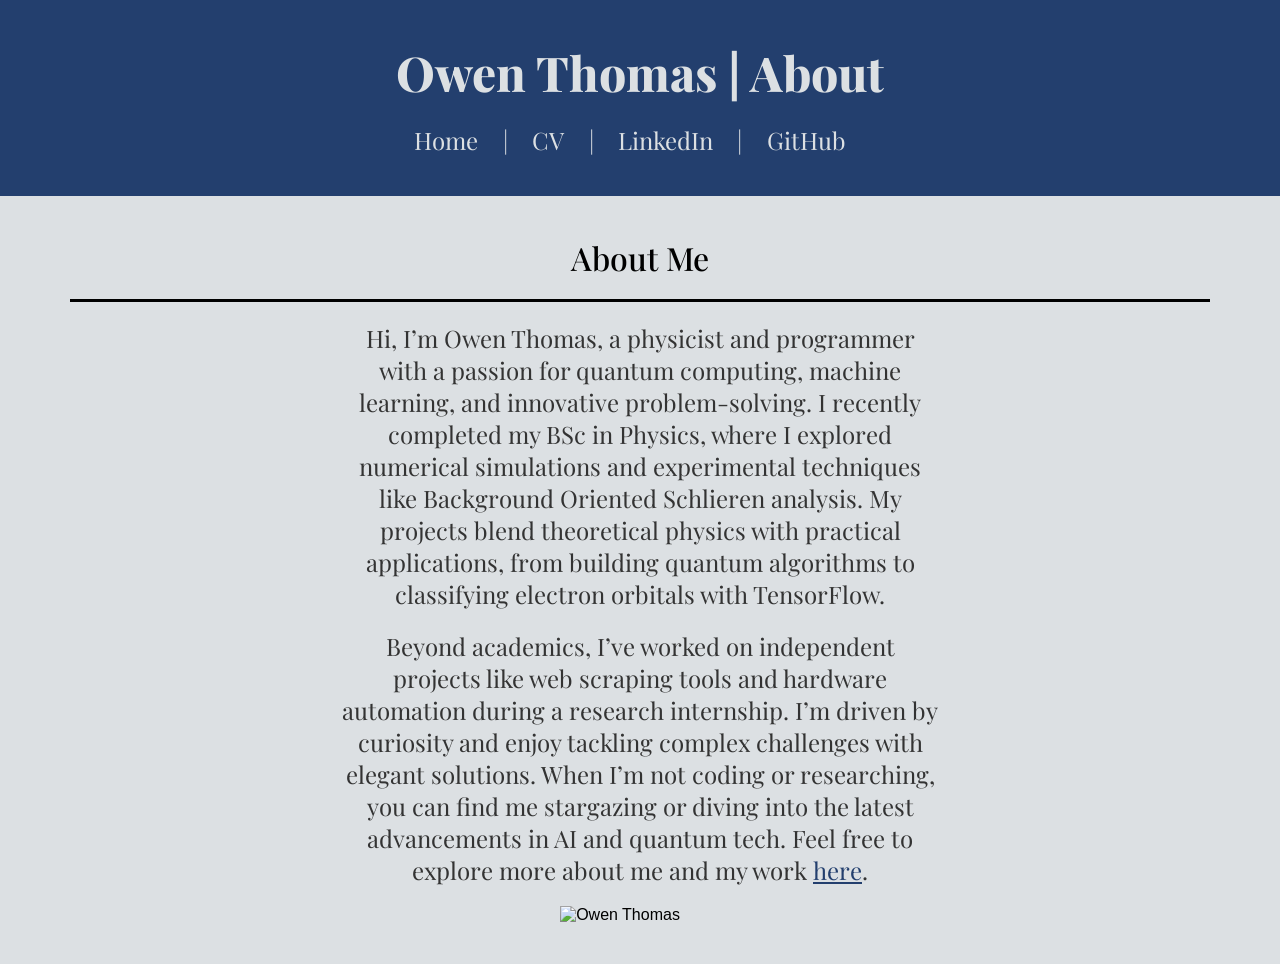
==== about.html @ 5ff23d56 "Initial commit of portfolio website" ====
<!DOCTYPE html>
<html lang="en">
<head>
    <link href="style.css" rel="stylesheet" type="text/css">
    <link rel="stylesheet" href="https://cdnjs.cloudflare.com/ajax/libs/animate.css/4.1.1/animate.min.css"/>
    <link rel="preconnect" href="https://fonts.googleapis.com">
    <link rel="preconnect" href="https://fonts.gstatic.com" crossorigin>
    <link href="https://fonts.googleapis.com/css2?family=Protest+Strike&display=swap" rel="stylesheet">
    <link href="https://fonts.googleapis.com/css2?family=Oswald:wght@300;500;700&display=swap" rel="stylesheet">
    <link href="https://fonts.googleapis.com/css2?family=Playfair+Display&display=swap" rel="stylesheet">
    <link href="https://fonts.googleapis.com/css2?family=Fjalla+One&display=swap" rel="stylesheet">
    <link href="https://fonts.googleapis.com/css2?family=DM+Serif+Display:ital@1&display=swap" rel="stylesheet">
    <meta charset="UTF-8">
    <meta name="viewport" content="width=device-width, initial-scale=1.0">
    <title>Owen Thomas | About</title>
</head>
<body>
<header>
    <h1>Owen Thomas | About</h1>
    <ul class="horizontal-list">
        <a href="index.html"><li>Home</li></a>
        <li class="separator">|</li>
        <a href="Owen_Thomas_CV.pdf" target="_blank"><li>CV</li></a>
        <li class="separator">|</li>
        <a href="https://www.linkedin.com/in/owen-thomas-798082249/" target="_blank"><li>LinkedIn</li></a>
        <li class="separator">|</li>
        <a href="https://github.com/ojthomas7" target="_blank"><li>GitHub</li></a>
    </ul>
</header>
<main>
    <section class="project-section">
        <h2 class="project-page-title">About Me</h2>
        <div class="horizontal-line"></div>
        <div class="project-content">
            <div class="project-text">
                <p>
                    Hi, I’m Owen Thomas, a physicist and programmer with a passion for quantum computing, machine learning, and innovative problem-solving. I recently completed my BSc in Physics, where I explored numerical simulations and experimental techniques like Background Oriented Schlieren analysis. My projects blend theoretical physics with practical applications, from building quantum algorithms to classifying electron orbitals with TensorFlow.
                </p>
                <p>
                    Beyond academics, I’ve worked on independent projects like web scraping tools and hardware automation during a research internship. I’m driven by curiosity and enjoy tackling complex challenges with elegant solutions. When I’m not coding or researching, you can find me stargazing or diving into the latest advancements in AI and quantum tech. Feel free to explore more about me and my work <a href="https://github.com/ojthomas7" target="_blank" class="inline-repo-link"><u>here</u></a>.
                </p>
                <p>

                </p>
                <img src="profile.jpg" alt="Owen Thomas" class="project-page-image">
            </div>
        </div>
    </section>
</main>
</body>
</html>
---- style.css ----
/* Basic reset for margin and padding */
* {
    margin: 0;
    padding: 0;
    box-sizing: border-box;
}

/* Keyframes for fade-in effect */
@keyframes fadeIn {
    from { opacity: 0; }
    to { opacity: 1; }
}

body {
    font-family: Arial, sans-serif;
    background-color: #dce0e3;
}

header {
    background-color: #233f6e;
    padding: 40px;
    text-align: center;
}

h1 {
    font-family: 'Playfair Display', serif;
    font-weight: 800;
    font-size: xxx-large;
    background-color: #233f6e;
    color: #dce0e3;
}

body.animate h1 {
    opacity: 0;
    animation: fadeIn 0.8s ease-in forwards;
}

.horizontal-list {
    list-style-type: none;
    padding-left: 0;
    text-align: center;
}

.horizontal-list li {
    display: inline-block;
    font-family: 'Playfair Display', serif;
    padding-top: 20px;
    margin-right: 20px;
    font-size: x-large;
    transition: transform 0.2s ease-in-out;
    transform-origin: 50% 100%;
    color: #dce0e3;
}

body.animate .horizontal-list li {
    opacity: 0;
    animation: fadeIn 0.8s ease-in forwards;
}

.horizontal-list li:hover {
    transform: translateY(-5px);
}

.horizontal-list a {
    color: #dce0e3;
    text-decoration: none;
}

.horizontal-line {
    width: 95%;
    height: 2.5px;
    background-color: #000;
    margin: 20px auto;
}

body.animate .horizontal-line {
    opacity: 0;
    animation: fadeIn 0.8s ease-in forwards;
}

/* Primary Dropdown Styling */
.project_type {
    padding-left: 40px;
    padding-top: 20px;
    font-family: 'Playfair Display', serif;
    font-weight: 300;
    font-size: xx-large;
    background-color: #dce0e3;
    cursor: pointer;
    display: block;
    transition: transform 0.2s ease-in-out;
    transform-origin: 50% 100%;
    color: #000;
}

body.animate .project_type {
    opacity: 0;
    animation: fadeIn 0.8s ease-in forwards;
}

.project_type:hover {
    transform: translateY(-5px);
}

.toggle-checkbox {
    display: none;
}

.content {
    display: none;
    padding-left: 40px;
    padding-right: 40px;
    padding-top: 20px;
}

.toggle-checkbox:checked + .project_type + .content {
    display: block;
}

/* Nested Dropdown Styling */
.nested-dropdown {
    margin-bottom: 20px;
}

.nested-project-type {
    padding-left: 60px;
    padding-top: 15px;
    font-family: 'Playfair Display', serif;
    font-weight: 300;
    font-size: x-large;
    background-color: #dce0e3;
    cursor: pointer;
    display: block;
    transition: transform 0.2s ease-in-out;
    transform-origin: 50% 100%;
    color: #000;
}

.nested-project-type:hover {
    transform: translateY(-5px);
}

.nested-toggle-checkbox {
    display: none;
}

.project-list {
    display: none;
    list-style-type: none;
    padding-left: 80px;
    margin-top: 10px;
}

.nested-toggle-checkbox:checked + .nested-project-type + .project-list {
    display: block;
}

/* Project Link Styling */
.project-link {
    display: flex;
    align-items: center;
    text-decoration: none;
    color: #000;
    margin-bottom: 20px;
    transition: transform 0.2s ease-in-out;
}

.project-link:hover {
    transform: translateY(-5px);
}

.project-image {
    width: 100px;
    height: 100px;
    object-fit: cover;
    margin-right: 20px;
    border-radius: 5px;
}

.project-details {
    display: flex;
    flex-direction: column;
}

.project-title {
    font-family: 'Playfair Display', serif;
    font-weight: 700;
    font-size: large;
    color: #000;
}

.project-description {
    font-family: 'Playfair Display', serif;
    font-weight: 300;
    font-size: medium;
    color: #333;
    margin-top: 5px;
}

/* Indicator Styling (Thin Arrow) */
.indicator {
    display: inline-block;
    width: 8px;
    height: 8px;
    margin-left: 10px;
    border-top: 2px solid #000;
    border-right: 2px solid #000;
    transform: rotate(135deg); /* Points downward initially */
    transition: transform 0.3s ease;
    vertical-align: middle;
}

/* Rotate indicator 180 degrees when primary dropdown is open */
.toggle-checkbox:checked + .project_type .indicator {
    transform: rotate(-45deg); /* Points upward */
}

/* Rotate indicator 180 degrees when nested dropdown is open */
.nested-toggle-checkbox:checked + .nested-project-type .indicator {
    transform: rotate(-45deg); /* Points upward */
}

/* Project Page Styling */
.project-section {
    padding: 40px;
    background-color: #dce0e3;
}

.project-page-title {
    font-family: 'Playfair Display', serif;
    font-weight: 500;
    font-size: xx-large;
    color: #000;
    opacity: 0;
    animation: fadeIn 0.8s ease-in forwards;
    text-align: center;
}

.project-content {
    display: flex;
    align-items: center;
    justify-content: center;
    margin-top: 20px;
}

.project-page-image {
    width: 100%;
    object-fit: cover;
    margin-right: 40px;
    opacity: 0;
    animation: fadeIn 0.8s ease-in forwards 0.2s;
}

.project-text {
    text-align: center;
    max-width: 600px;
}

.project-text p {
    font-family: 'Playfair Display', serif;
    font-weight: 300;
    font-size: x-large;
    color: #333;
    margin-bottom: 20px;
    opacity: 0;
    animation: fadeIn 0.8s ease-in forwards;
}

/* Sequential fade-in for project text paragraphs */
.project-text p:nth-child(1) {
    animation-delay: 0.4s;
}

.project-text p:nth-child(2) {
    animation-delay: 0.6s;
}

/* Inline Repository Link Styling */
.inline-repo-link {
    color: #233f6e;
    text-decoration: underline;
    font-family: 'Playfair Display', serif;
    font-weight: 300;
    font-size: x-large;
    transition: transform 0.2s ease-in-out;
    display: inline-block;
}

.inline-repo-link:hover {
    transform: translateY(-5px);
}
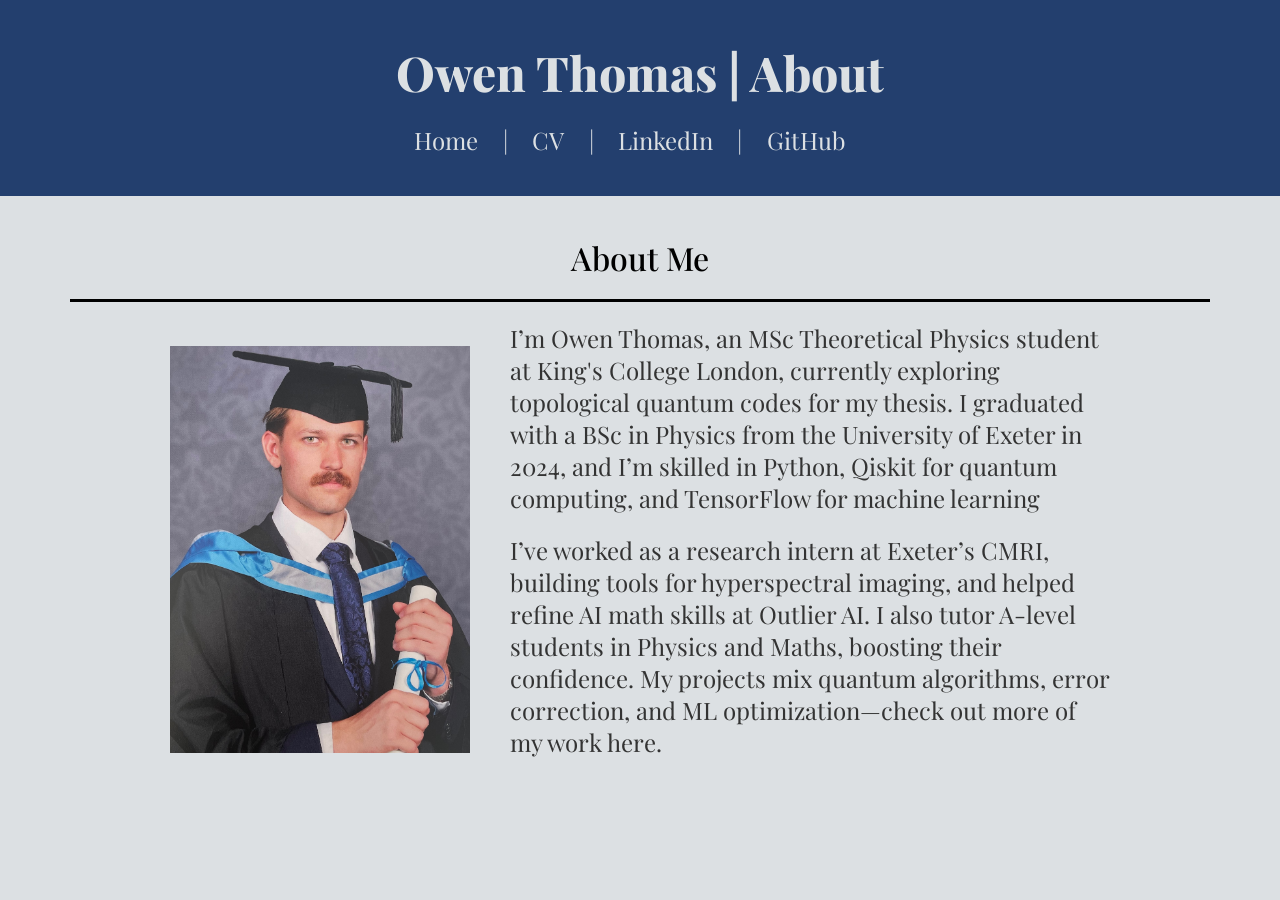
==== commit 2f670565: "Updates" ====
--- a/about.html
+++ b/about.html
@@ -32,17 +32,14 @@
         <h2 class="project-page-title">About Me</h2>
         <div class="horizontal-line"></div>
         <div class="project-content">
-            <div class="project-text">
+            <img src="grad.jpeg" alt="Owen Thomas" class="project-page-image">
+            <div class="about-text">
                 <p>
-                    Hi, I’m Owen Thomas, a physicist and programmer with a passion for quantum computing, machine learning, and innovative problem-solving. I recently completed my BSc in Physics, where I explored numerical simulations and experimental techniques like Background Oriented Schlieren analysis. My projects blend theoretical physics with practical applications, from building quantum algorithms to classifying electron orbitals with TensorFlow.
+                    I’m Owen Thomas, an MSc Theoretical Physics student at King's College London, currently exploring topological quantum codes for my thesis. I graduated with a BSc in Physics from the University of Exeter in 2024, and I’m skilled in Python, Qiskit for quantum computing, and TensorFlow for machine learning
                 </p>
                 <p>
-                    Beyond academics, I’ve worked on independent projects like web scraping tools and hardware automation during a research internship. I’m driven by curiosity and enjoy tackling complex challenges with elegant solutions. When I’m not coding or researching, you can find me stargazing or diving into the latest advancements in AI and quantum tech. Feel free to explore more about me and my work <a href="https://github.com/ojthomas7" target="_blank" class="inline-repo-link"><u>here</u></a>.
+                    I’ve worked as a research intern at Exeter’s CMRI, building tools for hyperspectral imaging, and helped refine AI math skills at Outlier AI. I also tutor A-level students in Physics and Maths, boosting their confidence. My projects mix quantum algorithms, error correction, and ML optimization—check out more of my work here.
                 </p>
-                <p>
-
-                </p>
-                <img src="profile.jpg" alt="Owen Thomas" class="project-page-image">
             </div>
         </div>
     </section>
--- a/style.css
+++ b/style.css
@@ -244,7 +244,7 @@
 }
 
 .project-page-image {
-    width: 100%;
+    width: 300px;
     object-fit: cover;
     margin-right: 40px;
     opacity: 0;
@@ -256,7 +256,22 @@
     max-width: 600px;
 }
 
+.about-text {
+    text-align: left;
+    max-width: 600px;
+}
+
 .project-text p {
+    font-family: 'Playfair Display', serif;
+    font-weight: 300;
+    font-size: x-large;
+    color: #333;
+    margin-bottom: 20px;
+    opacity: 0;
+    animation: fadeIn 0.8s ease-in forwards;
+}
+
+.about-text p {
     font-family: 'Playfair Display', serif;
     font-weight: 300;
     font-size: x-large;
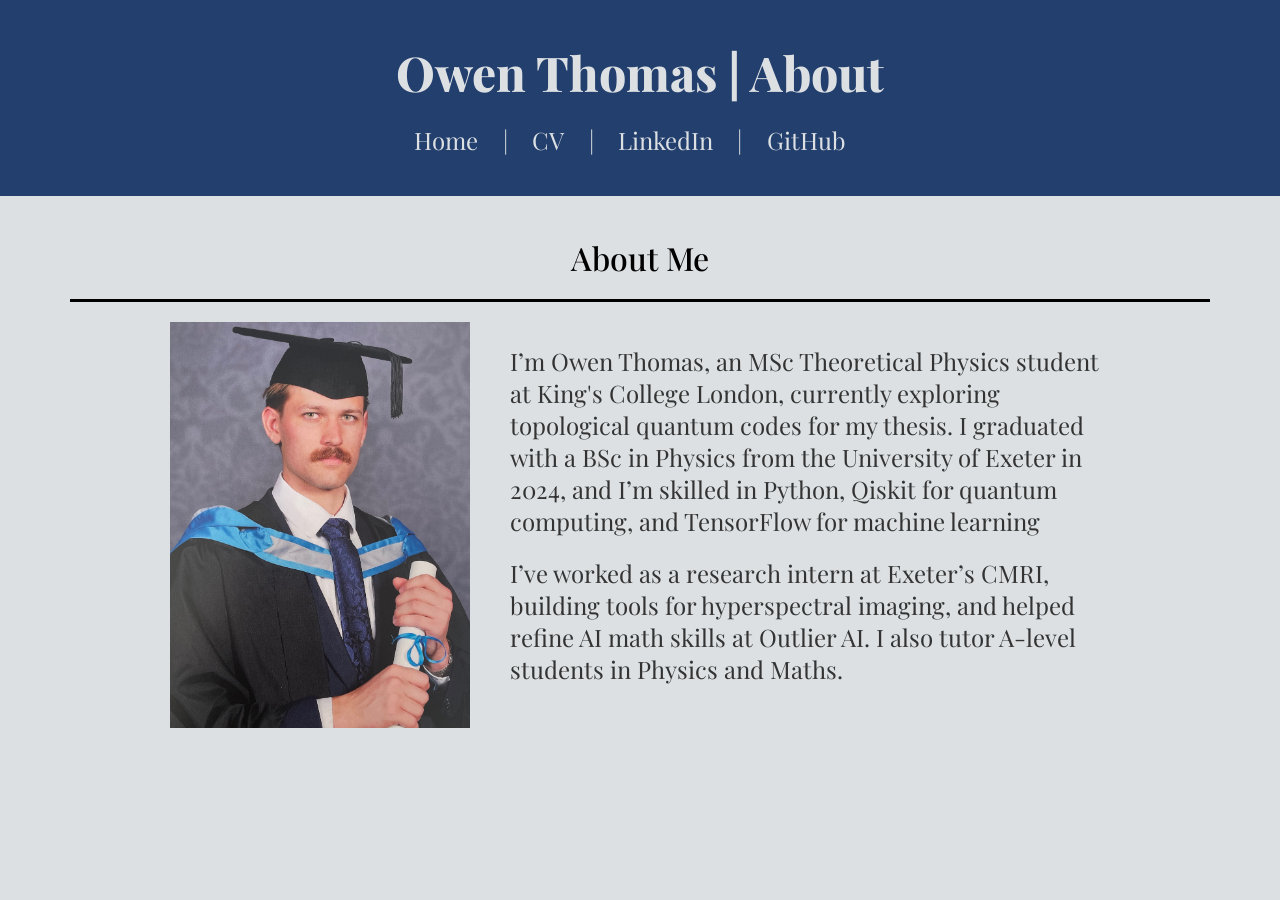
==== commit bc8b322e: "Updates" ====
--- a/about.html
+++ b/about.html
@@ -38,7 +38,7 @@
                     I’m Owen Thomas, an MSc Theoretical Physics student at King's College London, currently exploring topological quantum codes for my thesis. I graduated with a BSc in Physics from the University of Exeter in 2024, and I’m skilled in Python, Qiskit for quantum computing, and TensorFlow for machine learning
                 </p>
                 <p>
-                    I’ve worked as a research intern at Exeter’s CMRI, building tools for hyperspectral imaging, and helped refine AI math skills at Outlier AI. I also tutor A-level students in Physics and Maths, boosting their confidence. My projects mix quantum algorithms, error correction, and ML optimization—check out more of my work here.
+                    I’ve worked as a research intern at Exeter’s CMRI, building tools for hyperspectral imaging, and helped refine AI math skills at Outlier AI. I also tutor A-level students in Physics and Maths.
                 </p>
             </div>
         </div>
